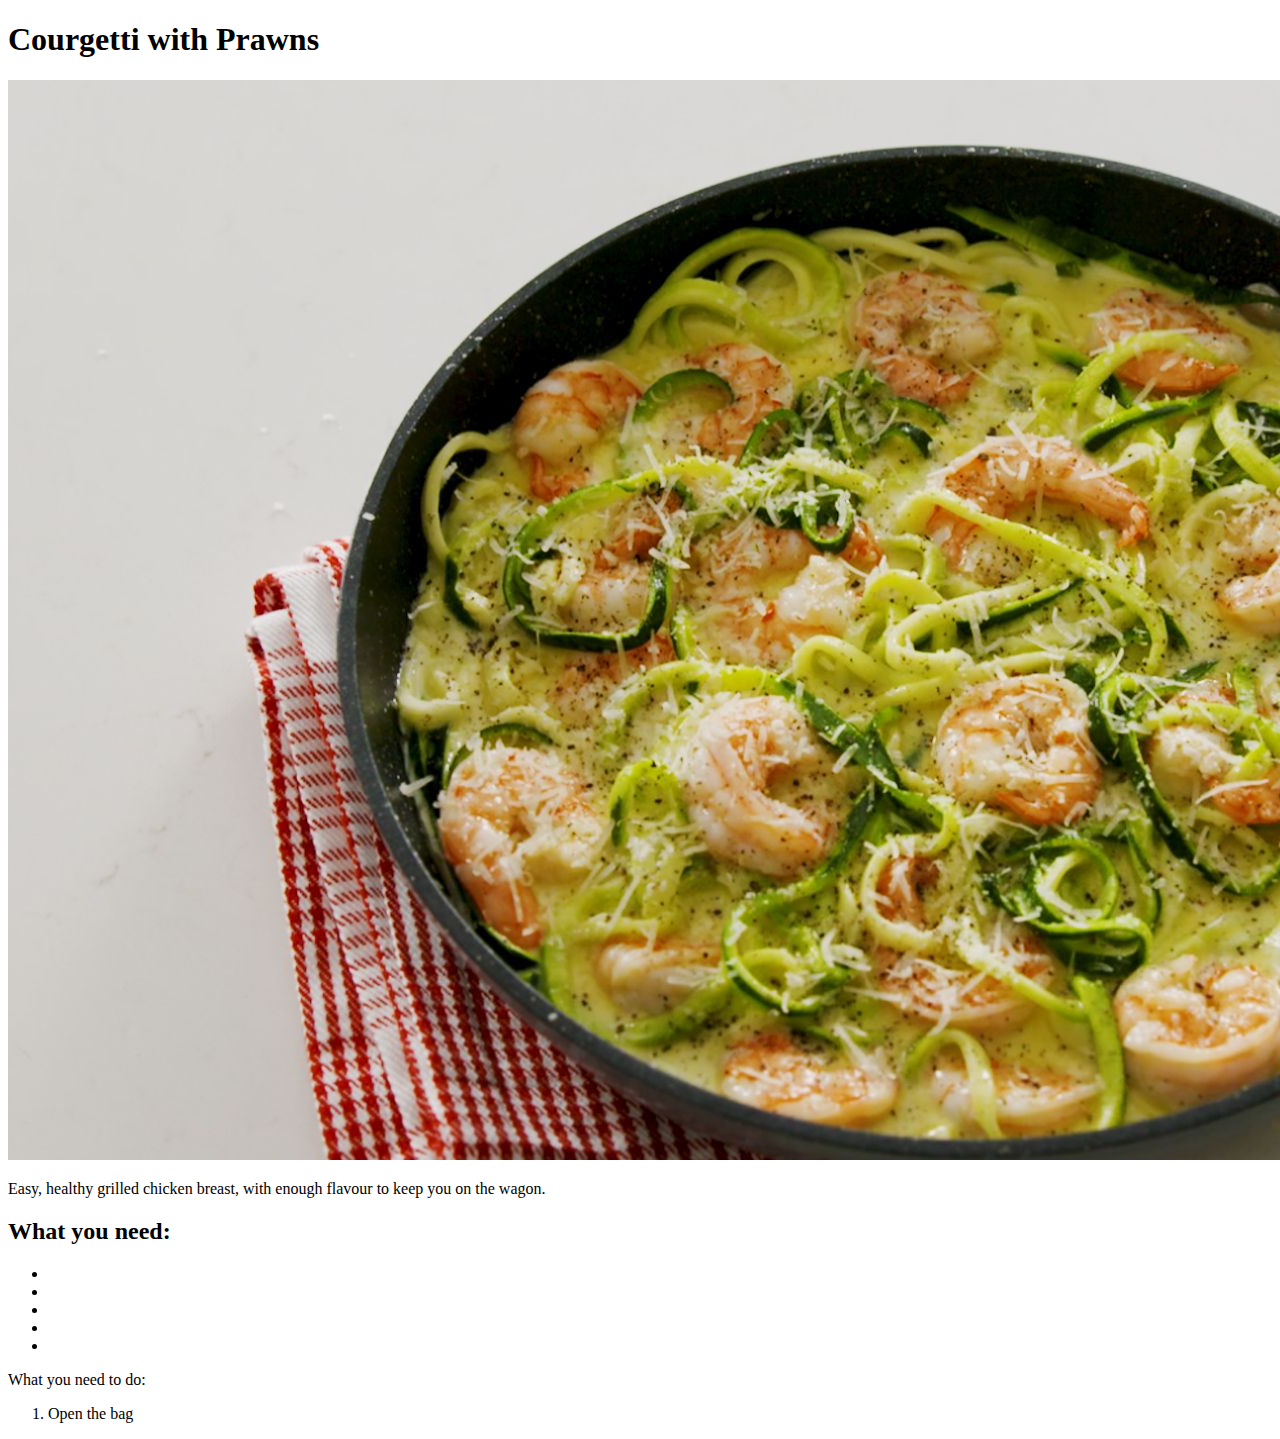
==== recipes/courgetti-with-prawns.html @ 7f169834 "update to imdex, add mojito and courgetti recipes" ====
<!DOCTYPE html>
<html lang="en">
<head>
    <meta charset="UTF-8">
    <meta http-equiv="X-UA-Compatible" content="IE=edge">
    <meta name="viewport" content="width=device-width, initial-scale=1.0">
    <title>Courgetti with Prawns Recipe</title>
</head>
<body>
    <h1>Courgetti with Prawns</h1>

    <img src="../images/courgetti with prawns.jpg" alt="Courgetti with prawns image">

    <p>Easy, healthy grilled chicken breast, with enough flavour to keep you on the wagon.</p>

    <h2>What you need:</h2>
    <ul>
        <li></li> 
        <li></li>
        <li></li>
        <li></li>
        <li></li>
    </ul>

    <p>What you need to do:</p>
    <ol>
        <li>Open the bag</li>

    </ol>
</body>
</html>
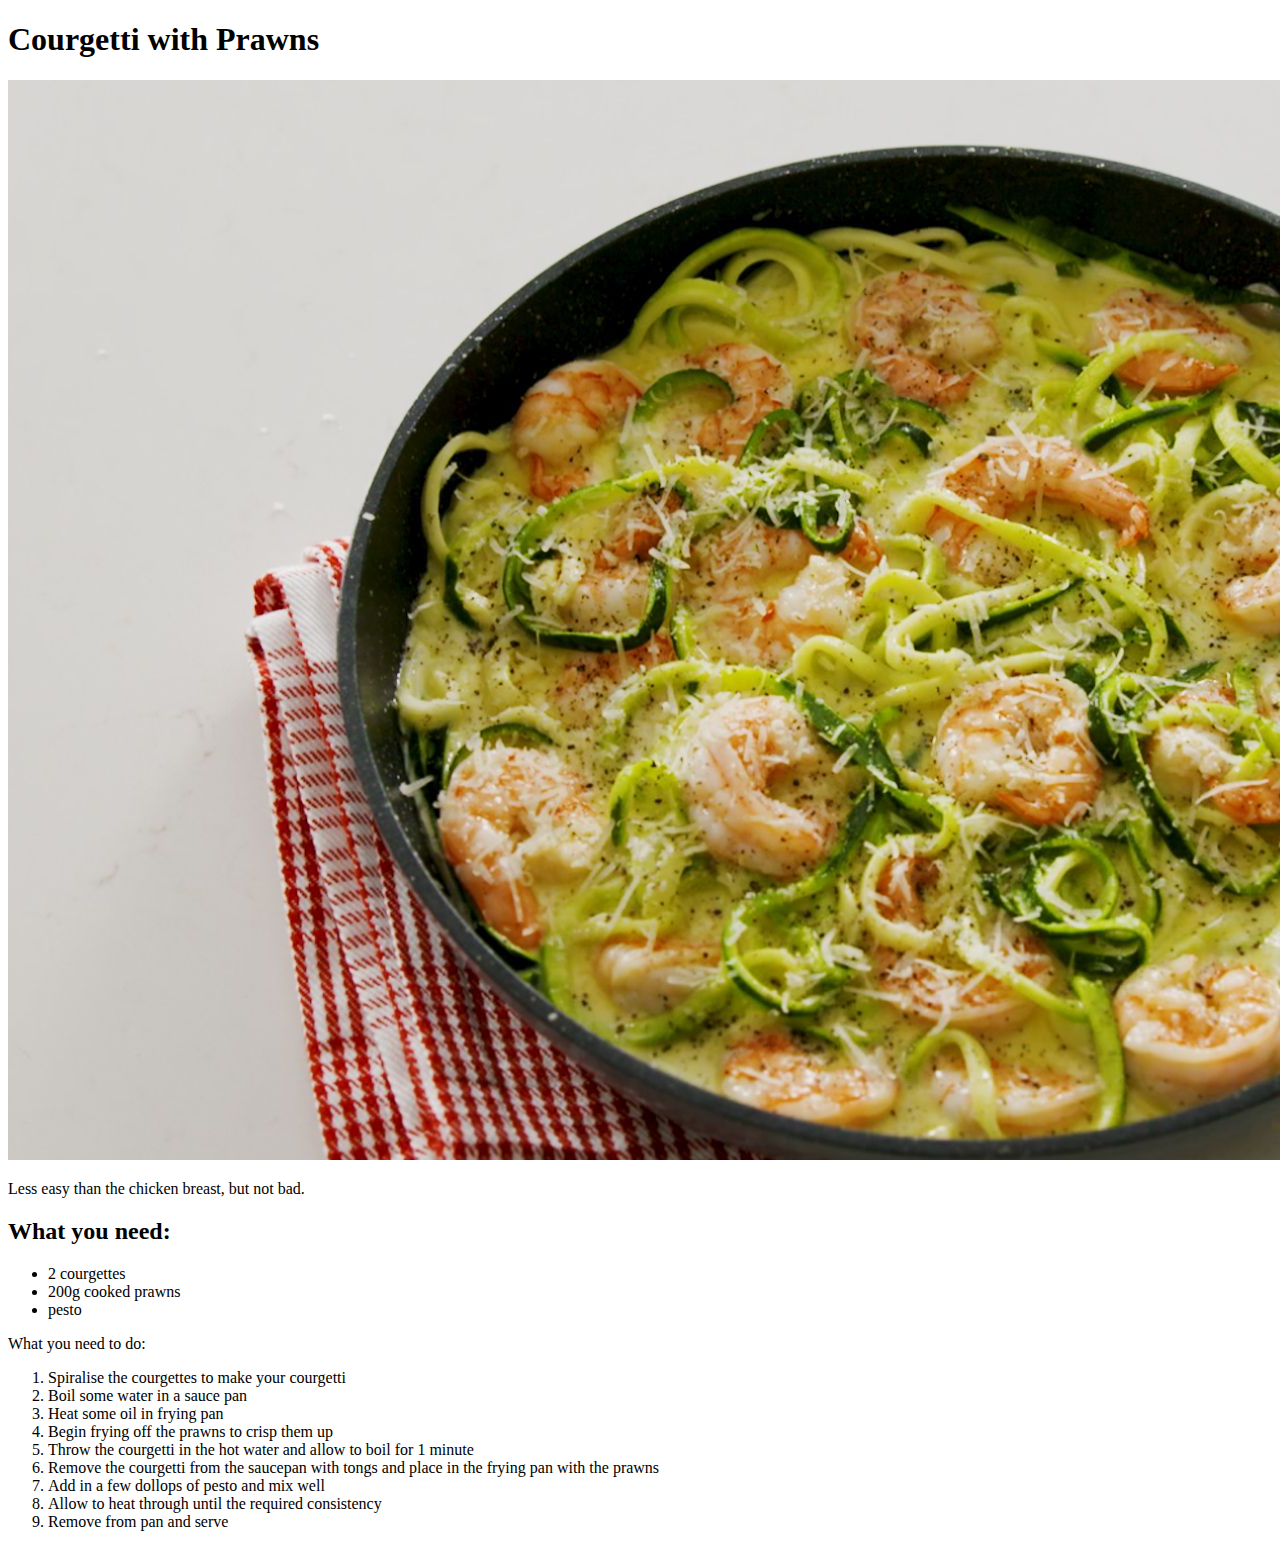
==== commit 92a44f0d: "add details to all current recipes" ====
--- a/recipes/courgetti-with-prawns.html
+++ b/recipes/courgetti-with-prawns.html
@@ -11,21 +11,26 @@
 
     <img src="../images/courgetti with prawns.jpg" alt="Courgetti with prawns image">
 
-    <p>Easy, healthy grilled chicken breast, with enough flavour to keep you on the wagon.</p>
-
+    <p>Less easy than the chicken breast, but not bad.</p>
     <h2>What you need:</h2>
     <ul>
-        <li></li> 
-        <li></li>
-        <li></li>
-        <li></li>
-        <li></li>
+        <li>2 courgettes</li> 
+        <li>200g cooked prawns</li>
+        <li>pesto</li>
+
     </ul>
 
     <p>What you need to do:</p>
     <ol>
-        <li>Open the bag</li>
-
+        <li>Spiralise the courgettes to make your courgetti</li>
+        <li>Boil some water in a sauce pan</li>
+        <li>Heat some oil in frying pan</li>
+        <li>Begin frying off the prawns to crisp them up</li>
+        <li>Throw the courgetti in the hot water and allow to boil for 1 minute</li>
+        <li>Remove the courgetti from the saucepan with tongs and place in the frying pan with the prawns</li>
+        <li>Add in a few dollops of pesto and mix well</li>
+        <li>Allow to heat through until the required consistency</li>
+        <li>Remove from pan and serve</li>
     </ol>
 </body>
 </html>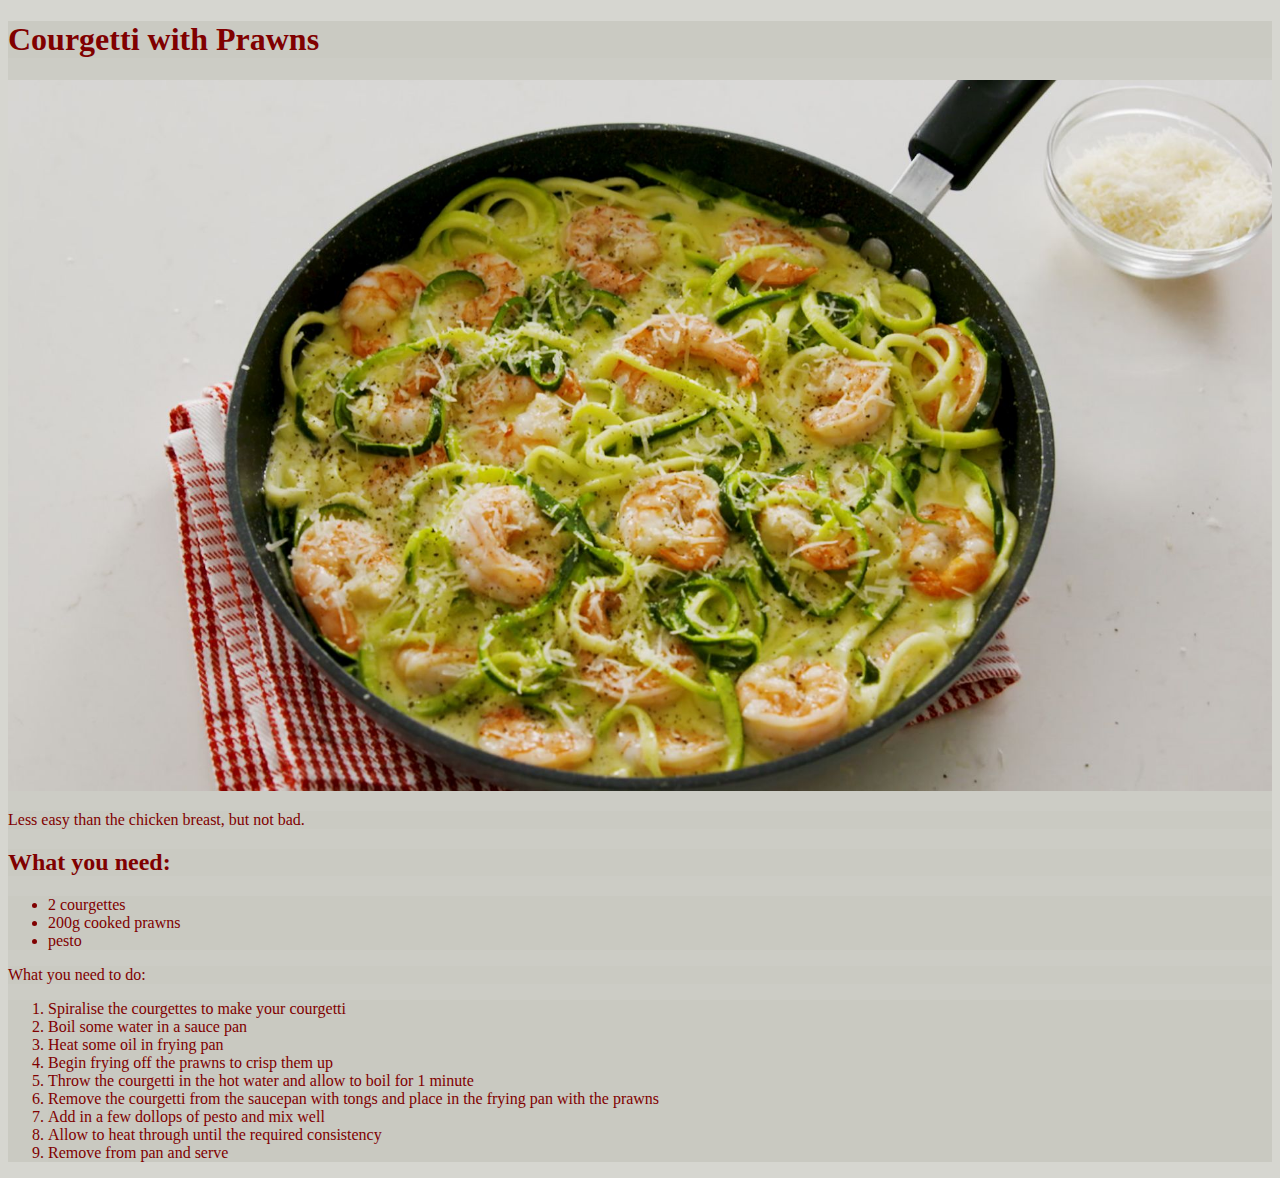
==== commit 4647ab12: "inserted temp. css for recipe folder" ====
--- a/recipes/courgetti-with-prawns.html
+++ b/recipes/courgetti-with-prawns.html
@@ -4,6 +4,7 @@
     <meta charset="UTF-8">
     <meta http-equiv="X-UA-Compatible" content="IE=edge">
     <meta name="viewport" content="width=device-width, initial-scale=1.0">
+    <link rel="stylesheet" type="text/css" href="styles.css"/>
     <title>Courgetti with Prawns Recipe</title>
 </head>
 <body>
--- a/recipes/styles.css
+++ b/recipes/styles.css
@@ -0,0 +1,15 @@
+/* styles.css */
+
+* {
+    color: maroon;
+    background-color: rgba(201, 201, 193, 0.76);
+  }
+
+  a:hover {
+    color: black;
+    font-weight: bold;
+  }
+  img {
+    max-width: 100%;
+    height: auto;
+  }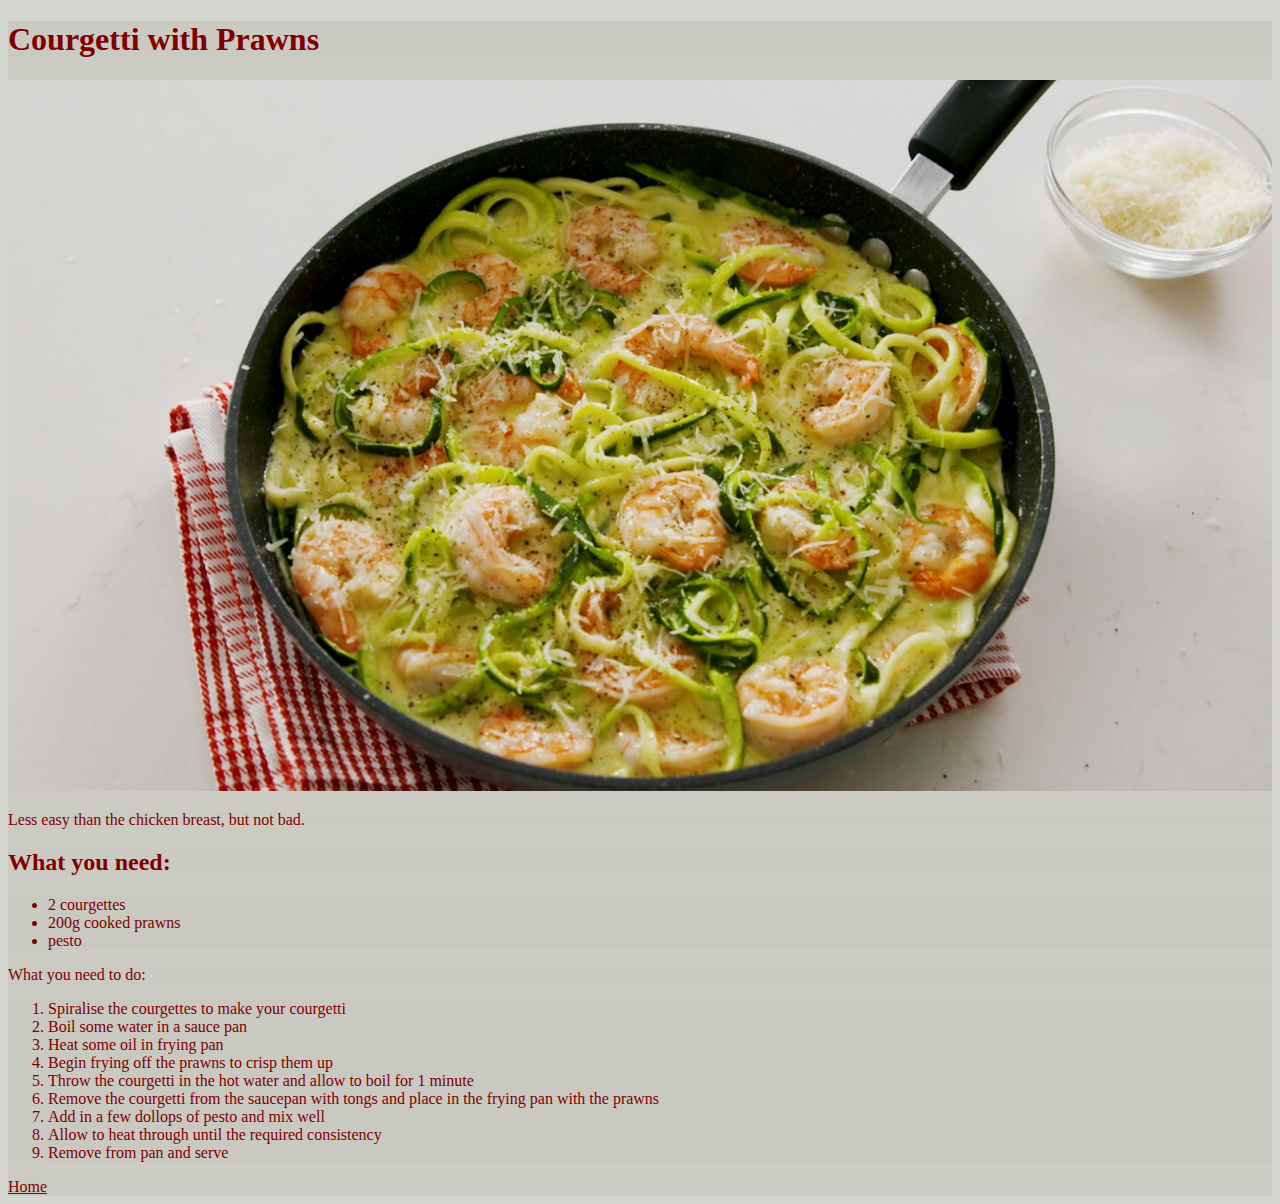
==== commit f0c110f5: ""Home" added to existing recipe htmls and template" ====
--- a/recipes/courgetti-with-prawns.html
+++ b/recipes/courgetti-with-prawns.html
@@ -33,5 +33,8 @@
         <li>Allow to heat through until the required consistency</li>
         <li>Remove from pan and serve</li>
     </ol>
+
+
+    <a href="/">Home</a>
 </body>
 </html>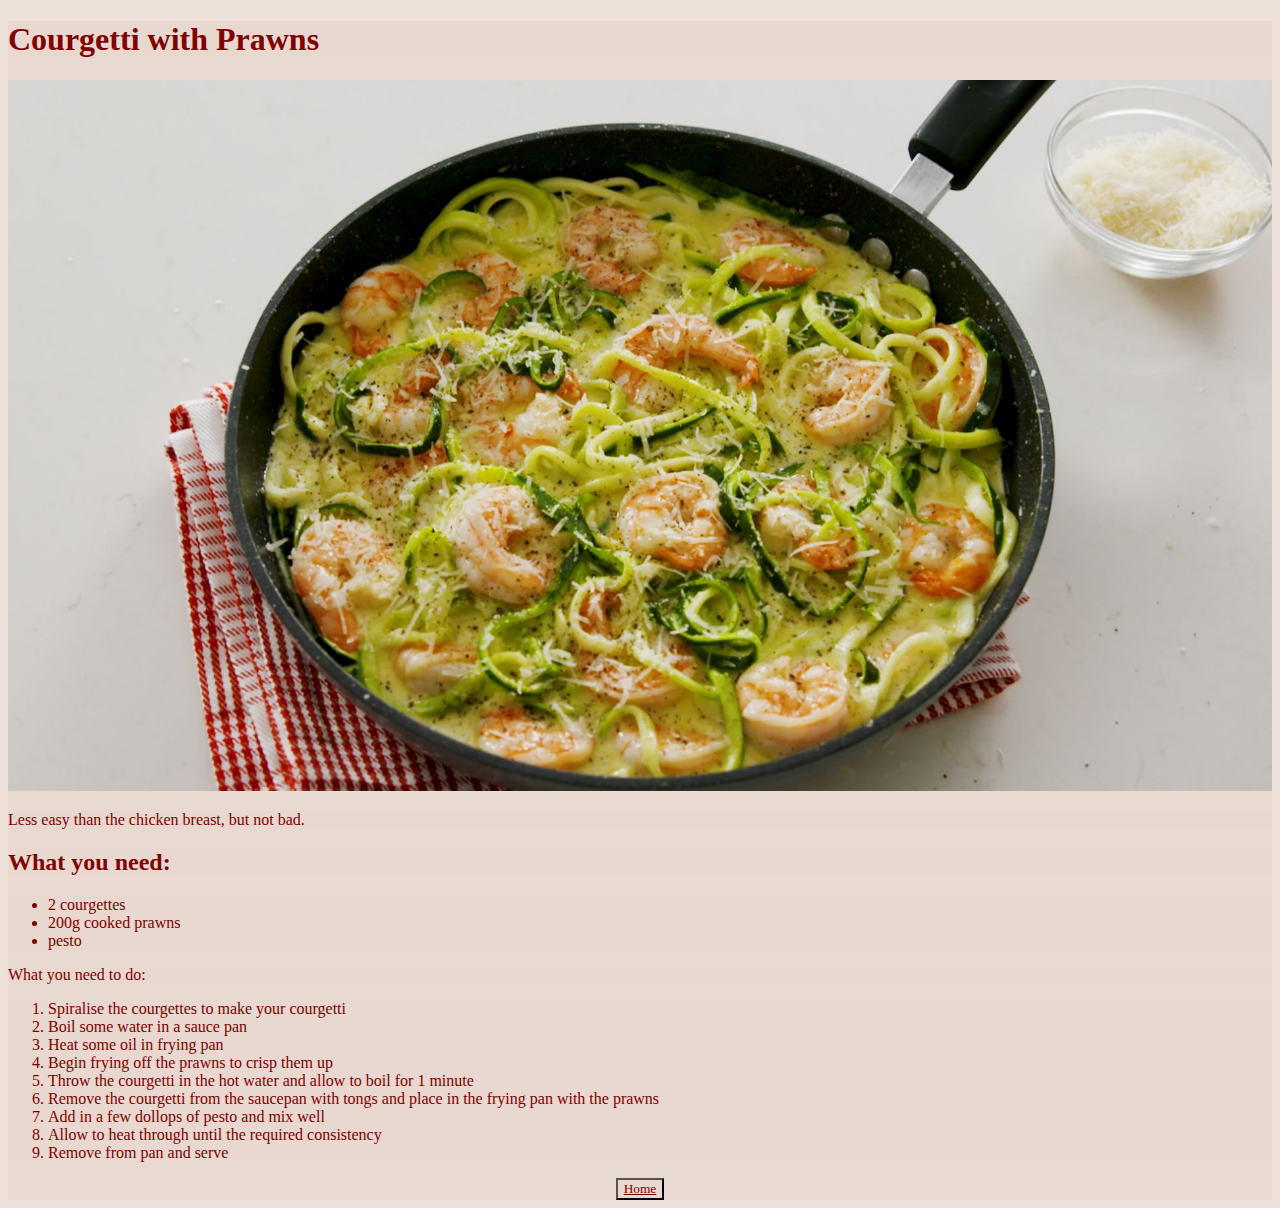
==== commit 5e42f836: "change home link to button throughout" ====
--- a/recipes/courgetti-with-prawns.html
+++ b/recipes/courgetti-with-prawns.html
@@ -35,6 +35,8 @@
     </ol>
 
 
-    <a href="/">Home</a>
+    <a href="/">
+        <button>Home</button>
+    </a>
 </body>
 </html>--- a/recipes/styles.css
+++ b/recipes/styles.css
@@ -2,14 +2,21 @@
 
 * {
     color: maroon;
-    background-color: rgba(201, 201, 193, 0.76);
+    background-color: rgba(231, 215, 207, 0.76);
+    font-family: Cambria, Cochin, Georgia, Times, 'Times New Roman', serif;
   }
 
   a:hover {
     color: black;
     font-weight: bold;
   }
+
   img {
     max-width: 100%;
     height: auto;
+  }
+
+  button {
+    display: block;
+    margin: auto;
   }